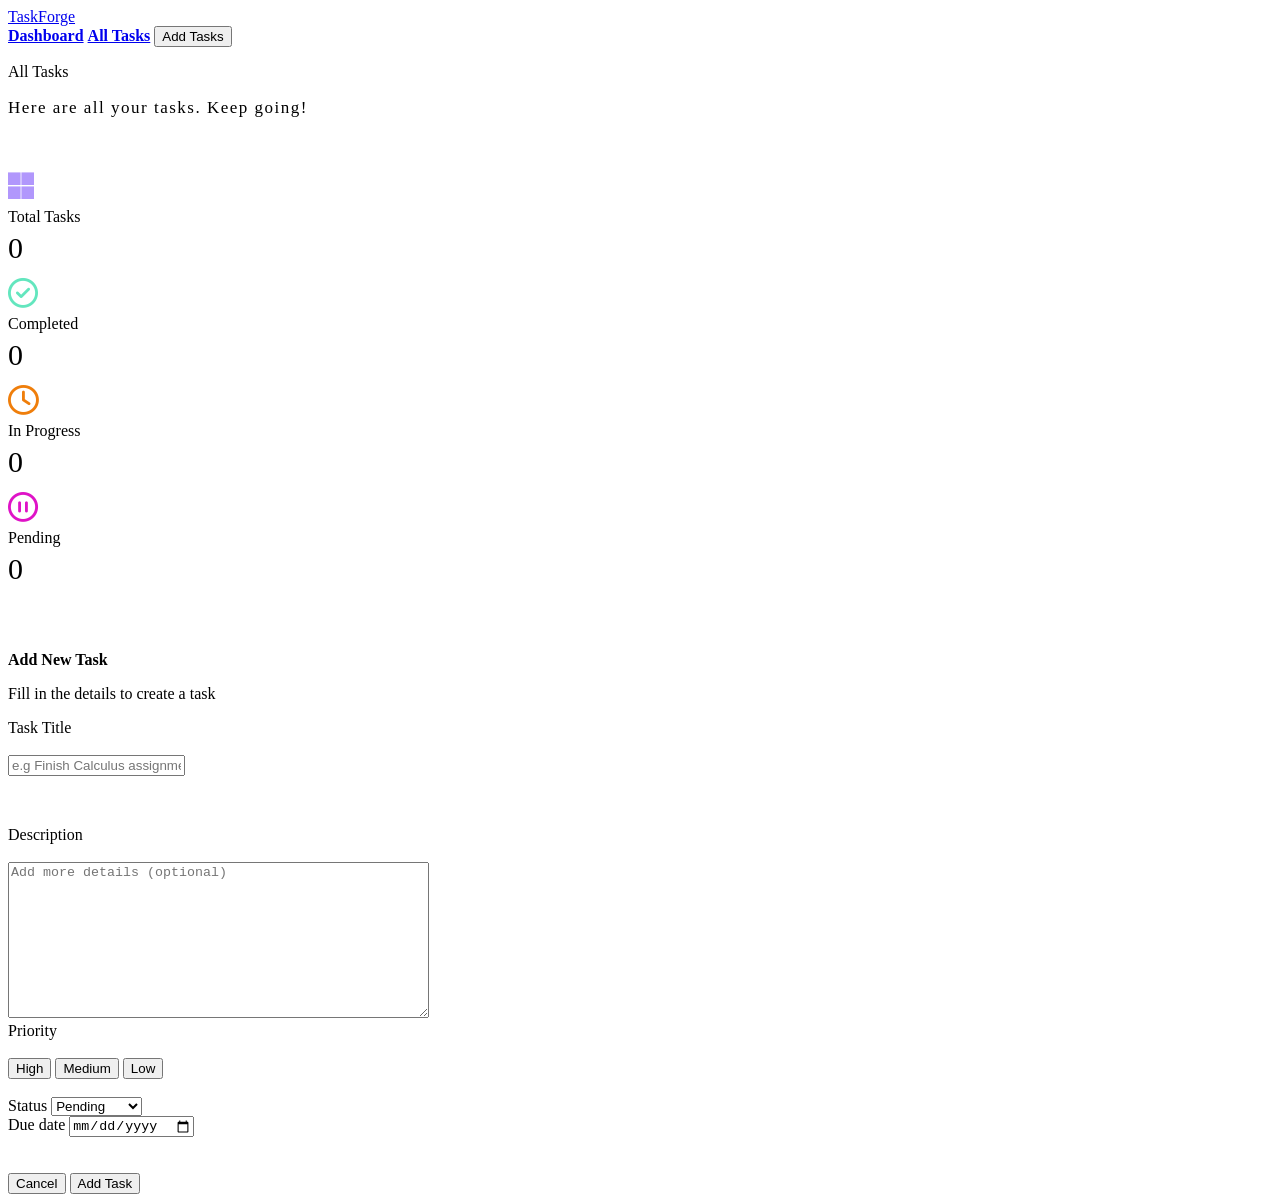
==== add-tasks.html @ 83a3e5d7 "Add HTML structure for All Tasks page This file contains the HTML structure for the 'All Tasks' page" ====
<!DOCTYPE html>
<html lang="en">
<head>
    <meta charset="UTF-8">
    <meta name="viewport" content="width=device-width, initial-scale=1.0">
    <title>All Tasks</title>
    <link rel="stylesheet" href="https://cdnjs.cloudflare.com/ajax/libs/font-awesome/6.7.2/css/all.min.css">
    <link rel="stylesheet" href="styles2.css">
  
    
</head>

<body class="body-dark">
    
        <nav class="navbar">
                <a href="product.html"><span class="banner-welcome">TaskForge</span></a>
                <div class="nav-links">
                    <a class="dashboard" href="product.html"><b>Dashboard</b></a>
                    <a class="task-all" href="all-tasks.html"><b>All Tasks</b></a>
                    <button type="button" class="add-task-btn">Add Tasks</button>
                </div>
            
        </nav>
    

        <div class="title-picture">
            <div class="title">
                <p class="add-task-title">All Tasks</p>
                <p class="add-task-desc" style="font-size: 17px;letter-spacing: 1.5px;">Here are all your tasks. Keep going!</p>
            </div>
        </div>
        <br><br>
            
        
        
        <div class="details">
            <div class="total-tasks">
                <div class="pic">
                    <i class="fa-brands fa-microsoft" style="color: rgb(177, 151, 252);border-radius: 10px;font-size: 30px;"></i>
                </div>
                <div class="desc">
                    <div class="task-title">
                        <p style="line-height: 0.5px;">Total Tasks</p>
                    </div>
                    <div class="task-num">
                        <p class="total-task-num" style="line-height: 0.5px;font-size: 30px;">0</p>
                    </div>
                </div>
            </div>
            
            <div class="completed">
                <div class="pic">
                    <i class="fa-regular fa-circle-check" style="color: rgb(99, 230, 190);border-radius: 10px;font-size: 30px;"></i>
                </div>
                <div class="desc">
                    <div class="task-title">
                        <p style="line-height: 0.5px;">Completed</p>
                    </div>
                    <div class="task-num">
                        <p class="completed-task-num" style="line-height: 0.5px;font-size: 30px;">0</p>
                    </div>
                </div>
            </div>
            <div class="in-progress">
                <div class="pic">
                    <i class="fa-regular fa-clock" style="color: rgb(239, 126, 11);border-radius: 10px;font-size: 30px;"></i>
                </div>
                <div class="desc">
                    <div class="task-title">
                        <p style="line-height: 0.5px;">In Progress</p>
                    </div>
                    <div class="task-num">
                        <p class="in-progress-task-num" style="line-height: 0.5px;font-size: 30px;">0</p>
                    </div>
                </div>
            </div>
            <div class="pending">
                <div class="pic">
                    <i class="fa-regular fa-circle-pause" style="color: rgb(223, 19, 199);border-radius: 10px;font-size: 30px;"></i>
                </div>
                <div class="desc">
                    <div class="task-title">
                        <p style="line-height: 0.5px;">Pending</p>
                    </div>
                    <div class="task-num">
                        <p class="pending-task-num" style="line-height: 0.5px;font-size: 30px;">0</p>
                    </div>
                </div>
            </div>

            
        </div>
        <br><br>

        <div class="main">

        </div>

        <div class="add-task-off">
        <div class="box">

        
            <form class="add-task-form">
            <p><b>Add New Task</b></p>
            <p>Fill in the details to create a task</p>

            <label for="task-title">Task Title</label><br>
            <br>
            <input type="text" id="task-title" placeholder="e.g Finish Calculus assignment"><br>

            <p class="error-note" style="visibility: hidden;">Task title is mandatory</p>
            <label for="description">Description</label><br>
            <br>
            <textarea rows='10' cols='50' id="description" placeholder="Add more details (optional)"></textarea><br>
            <label for="priority">Priority</label><br>
            <br>
            <div class="priority-buttons">
                <button type="button" class="priority-btn" value="High">High</button>
                <button type="button" class="priority-btn" value="Medium">Medium</button>
                <button type="button" class="priority-btn" value="Low">Low</button>
            </div>
            <br>
            <div class="status-duedate">
                <div class="status">
                    <label id="status">Status</label>
                    <select class="dropdown-status">
                        <option selected>Pending</option>
                        <option>In Progress</option>
                    </select>
                </div>
                
                <div class="duedate">
                    <label for="due-date" class="duedate">Due date</label>
                    <input type="date" id="due-date" class="menu-date">
                </div>
                
            </div>
            
            <br><br>
            <button type="button" class="cancel-btn">Cancel</button>
            <button type="button" class="submit-task-entry">Add Task</button>

            </form>

        </div>

    </div>
    
    
    
<script>


    
    
    const body=document.querySelector('.body-dark');
    const addtaskmenu=document.querySelector('.add-task-off');
    const addtaskbtn=document.querySelector('.add-task-btn');
    const prioritylevel=document.querySelectorAll('.priority-btn');
    const cancelbtn=document.querySelector('.cancel-btn');

    
    addtaskbtn.addEventListener("click",function(){
        addtaskmenu.classList.toggle("add-task-on");
        addtaskmenu.classList.toggle("add-task-off");
    })


    cancelbtn.addEventListener("click",function(){
        addtaskmenu.classList.remove("add-task-on");
        addtaskmenu.classList.add("add-task-off");
        taskform.reset();
    })

    for (let i=0 ;i<prioritylevel.length;i++){
        prioritylevel[i].addEventListener("click",function(){

            for (let j=0;j<prioritylevel.length;j++){
                prioritylevel[j].classList.remove("priority-btn-selected");
            }



            prioritylevel[i].classList.add("priority-btn-selected");

        })

    };


    const submittask=document.querySelector('.submit-task-entry');
    const mainbody=document.querySelector('.main');
    const totaltasknum=document.querySelector('.total-task-num');
    const completedtasknum=document.querySelector('.completed-task-num');
    const pendingtasknum=document.querySelector('.pending-task-num');
    const inprogresstasknum=document.querySelector('.in-progress-task-num');
    const taskform=document.querySelector('.add-task-form');
    const hiddenErrornote=document.querySelector('.error-note');
   



    

    mainbody.classList.add('main-style');



    function createCard(mainbody,taskform,heading,taskdesc,selectedPriority,status,due){
        const card=document.createElement('div');
        card.classList.add('card-layout');

            const taskheading=document.createElement('div');
            taskheading.classList.add('task-heading-style');


            const buttontitle=document.createElement('div');
            buttontitle.classList.add('top-div');

                const buttonCompleted=document.createElement('button');
                buttonCompleted.classList.add('button-notcompleted');

                buttonCompleted.addEventListener("click",function(event){
                    event.preventDefault();

                    if (buttonCompleted.classList.contains('button-completed')){
                        buttonCompleted.classList.add('button-notcompleted');
                        buttonCompleted.classList.remove('button-completed');
                        tasktitle.classList.remove('line-through');
                        buttonCompleted.textContent='';
                        completedtasknum.textContent=Number(completedtasknum.textContent)-1;

                        if (status=='Pending'){
                            pendingtasknum.textContent=Number(pendingtasknum.textContent)+1;
                         }
                         else if (status=='In Progress'){
                            inprogresstasknum.textContent=Number(inprogresstasknum.textContent)+1;
                         }
                    }
                    else{
                        buttonCompleted.textContent='✔';
                        buttonCompleted.classList.add('button-completed');
                        buttonCompleted.classList.remove('button-notcompleted');
                        tasktitle.classList.add('line-through');
                        
                        completedtasknum.textContent=Number(completedtasknum.textContent)+1;

                        if (status=='Pending'){
                            pendingtasknum.textContent=Number(pendingtasknum.textContent)-1;
                        }
                        else if (status=='In Progress'){
                            inprogresstasknum.textContent=Number(inprogresstasknum.textContent)-1;
                        }
                        
                        
                    }
                    
                    
                });


                const tasktitle=document.createElement('p');
                tasktitle.textContent=heading;

                buttontitle.appendChild(buttonCompleted);
                buttontitle.appendChild(tasktitle);
            
                taskheading.appendChild(buttontitle);



                const prioritybtn=document.createElement('p');
                prioritybtn.textContent=selectedPriority;
                if (selectedPriority=='High'){
                    prioritybtn.style.color='#FF5C5C';
                }
                else if (selectedPriority=='Medium'){
                    prioritybtn.style.color='#F5A623';
                }
                else{
                    prioritybtn.style.color='#35C98A';
                }

            taskheading.appendChild(prioritybtn);
        
            card.appendChild(taskheading);

            const taskdescription=document.createElement('div');
            taskdescription.classList.add('task-description');

                const message=document.createElement('p');
                message.textContent=taskdesc;
            
            taskdescription.appendChild(message);
            card.appendChild(taskdescription);

            const others=document.createElement('div');
            others.classList.add('progress-duedate');

                const progress=document.createElement('p');
                if (status=='Pending'){
                    pendingtasknum.textContent=Number(pendingtasknum.textContent)+1;
                    progress.style.color='#A0A6B8';
                    progress.style.fontSize='14px';
                    progress.style.fontWeight='600';
                }
                else if (status=='In Progress'){
                    inprogresstasknum.textContent=Number(inprogresstasknum.textContent)+1;
                    progress.style.color='#F5A623';
                    progress.style.fontSize='14px';
                    progress.style.fontWeight='600';
                }
                else{
                    completedtasknum.textContent=Number(completedtasknum.textContent)+1;
                    progress.style.color='#35C98A';
                    progress.style.fontSize='14px';
                    progress.style.fontWeight='600';
                }

                progress.textContent=status;

                const duedate=document.createElement('p');
                duedate.textContent=due;
                duedate.style.color='#A0A6B8';
                duedate.style.fontSize='12px';
                duedate.style.fontWeight='400';

            others.appendChild(progress);
            others.appendChild(duedate);

            card.appendChild(others);

            const deletetask=document.createElement('div');
            deletetask.classList.add('delete');

                const deletebtn=document.createElement('button');
                deletebtn.type='button';
                deletebtn.classList.add('deletebtn');
                deletebtn.textContent="Delete Task";

                deletebtn.addEventListener("click",function(){
                    card.remove();

                    totaltasknum.textContent=Number(totaltasknum.textContent)-1;
                    if (buttonCompleted.classList.contains('button-completed')) {
                        completedtasknum.textContent =Number(completedtasknum.textContent) - 1;
                    }

                    else if (status=='Pending'){
                    pendingtasknum.textContent=Number(pendingtasknum.textContent)-1;
                    }
                    else if (status=='In Progress'){
                        inprogresstasknum.textContent=Number(inprogresstasknum.textContent)-1;
                    }

                    });

            
            deletetask.appendChild(deletebtn);

            card.append(deletetask);

            

            mainbody.append(card);

            totaltasknum.textContent=Number(totaltasknum.textContent)+1;
            taskform.reset();

        addtaskmenu.classList.remove('add-task-on');
        addtaskmenu.classList.add('add-task-off');

    }

    submittask.addEventListener('click',function(event){
        event.preventDefault();

        const heading=document.querySelector('#task-title');
        const taskdesc=document.querySelector('#description').value;
        const status=document.querySelector('.dropdown-status').value;
        const due=document.querySelector('#due-date').value;
        const selectedPriority = document.querySelector('.priority-btn-selected')?.value || 'High';


        if (heading.value && heading.value.trim()!=''){
            createCard(mainbody,taskform,heading.value,taskdesc,selectedPriority,status,due);
        }

        else{
            heading.classList.add('error-border');
            hiddenErrornote.style.visibility='visible';
            hiddenErrornote.style.color='red';
            hiddenErrornote.style.lineHeight='1.3';


            heading.addEventListener('input',function(){
                hiddenErrornote.style.visibility='hidden';
                heading.classList.remove('error-border');
                
            })
            
        }

    })


    const params=new URLSearchParams(window.location.search);
    
    const TITLE=params.get('Title');
    const DETAILS=params.get('Description');
    const IMPORTANCE=params.get('Priority');
    const STATUS=params.get('Status');
    const DUEDATE=params.get('Due');

    if (TITLE && TITLE.trim()!=''){
        createCard(mainbody,taskform,TITLE,DETAILS,IMPORTANCE,STATUS,DUEDATE);
    }


    



</script>  
</body>
</html>
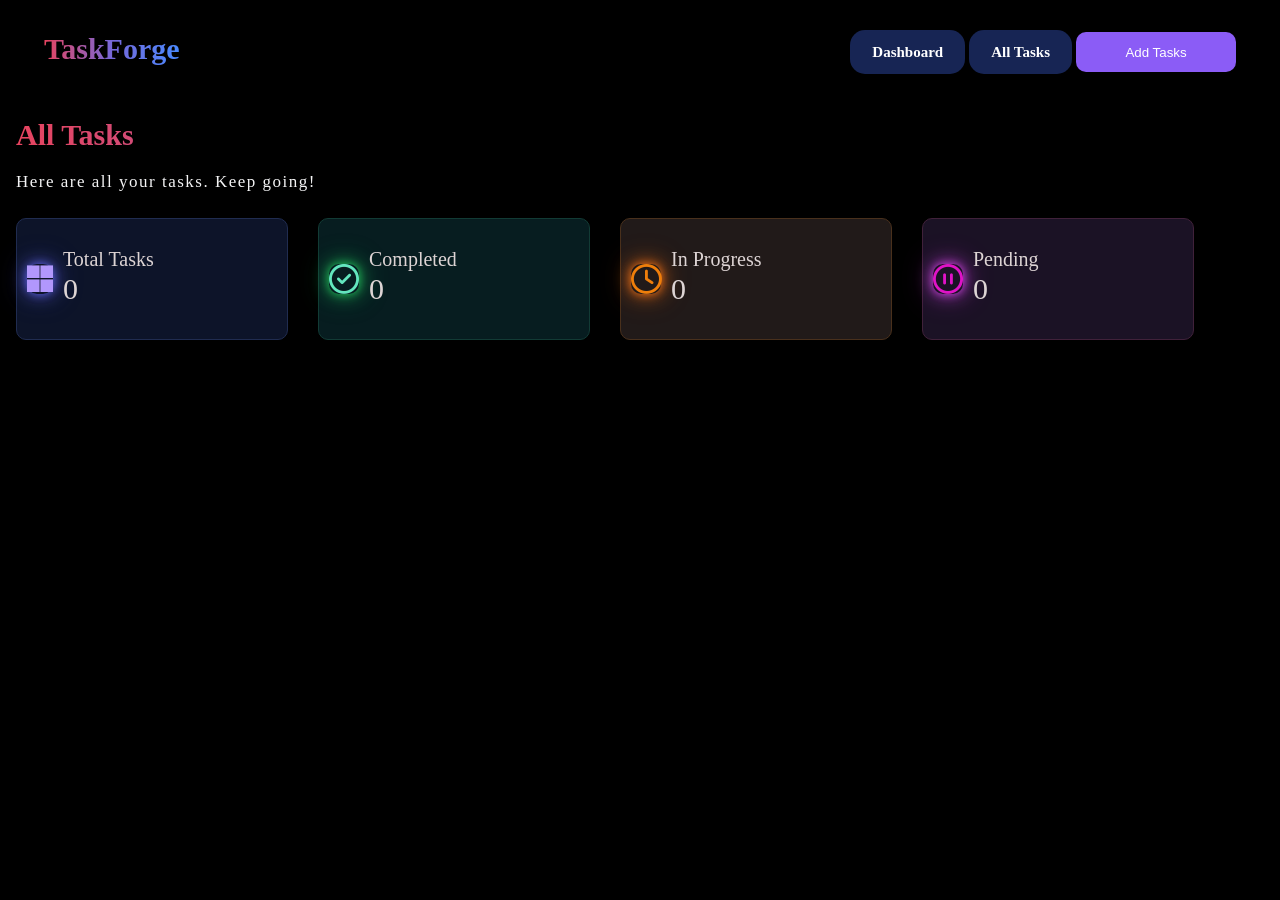
==== commit 4472e095: "Refactor task management script to external file Removed inline JavaScript for task management and a" ====
--- a/add-tasks.html
+++ b/add-tasks.html
@@ -148,279 +148,6 @@
     
     
     
-<script>
-
-
-    
-    
-    const body=document.querySelector('.body-dark');
-    const addtaskmenu=document.querySelector('.add-task-off');
-    const addtaskbtn=document.querySelector('.add-task-btn');
-    const prioritylevel=document.querySelectorAll('.priority-btn');
-    const cancelbtn=document.querySelector('.cancel-btn');
-
-    
-    addtaskbtn.addEventListener("click",function(){
-        addtaskmenu.classList.toggle("add-task-on");
-        addtaskmenu.classList.toggle("add-task-off");
-    })
-
-
-    cancelbtn.addEventListener("click",function(){
-        addtaskmenu.classList.remove("add-task-on");
-        addtaskmenu.classList.add("add-task-off");
-        taskform.reset();
-    })
-
-    for (let i=0 ;i<prioritylevel.length;i++){
-        prioritylevel[i].addEventListener("click",function(){
-
-            for (let j=0;j<prioritylevel.length;j++){
-                prioritylevel[j].classList.remove("priority-btn-selected");
-            }
-
-
-
-            prioritylevel[i].classList.add("priority-btn-selected");
-
-        })
-
-    };
-
-
-    const submittask=document.querySelector('.submit-task-entry');
-    const mainbody=document.querySelector('.main');
-    const totaltasknum=document.querySelector('.total-task-num');
-    const completedtasknum=document.querySelector('.completed-task-num');
-    const pendingtasknum=document.querySelector('.pending-task-num');
-    const inprogresstasknum=document.querySelector('.in-progress-task-num');
-    const taskform=document.querySelector('.add-task-form');
-    const hiddenErrornote=document.querySelector('.error-note');
-   
-
-
-
-    
-
-    mainbody.classList.add('main-style');
-
-
-
-    function createCard(mainbody,taskform,heading,taskdesc,selectedPriority,status,due){
-        const card=document.createElement('div');
-        card.classList.add('card-layout');
-
-            const taskheading=document.createElement('div');
-            taskheading.classList.add('task-heading-style');
-
-
-            const buttontitle=document.createElement('div');
-            buttontitle.classList.add('top-div');
-
-                const buttonCompleted=document.createElement('button');
-                buttonCompleted.classList.add('button-notcompleted');
-
-                buttonCompleted.addEventListener("click",function(event){
-                    event.preventDefault();
-
-                    if (buttonCompleted.classList.contains('button-completed')){
-                        buttonCompleted.classList.add('button-notcompleted');
-                        buttonCompleted.classList.remove('button-completed');
-                        tasktitle.classList.remove('line-through');
-                        buttonCompleted.textContent='';
-                        completedtasknum.textContent=Number(completedtasknum.textContent)-1;
-
-                        if (status=='Pending'){
-                            pendingtasknum.textContent=Number(pendingtasknum.textContent)+1;
-                         }
-                         else if (status=='In Progress'){
-                            inprogresstasknum.textContent=Number(inprogresstasknum.textContent)+1;
-                         }
-                    }
-                    else{
-                        buttonCompleted.textContent='✔';
-                        buttonCompleted.classList.add('button-completed');
-                        buttonCompleted.classList.remove('button-notcompleted');
-                        tasktitle.classList.add('line-through');
-                        
-                        completedtasknum.textContent=Number(completedtasknum.textContent)+1;
-
-                        if (status=='Pending'){
-                            pendingtasknum.textContent=Number(pendingtasknum.textContent)-1;
-                        }
-                        else if (status=='In Progress'){
-                            inprogresstasknum.textContent=Number(inprogresstasknum.textContent)-1;
-                        }
-                        
-                        
-                    }
-                    
-                    
-                });
-
-
-                const tasktitle=document.createElement('p');
-                tasktitle.textContent=heading;
-
-                buttontitle.appendChild(buttonCompleted);
-                buttontitle.appendChild(tasktitle);
-            
-                taskheading.appendChild(buttontitle);
-
-
-
-                const prioritybtn=document.createElement('p');
-                prioritybtn.textContent=selectedPriority;
-                if (selectedPriority=='High'){
-                    prioritybtn.style.color='#FF5C5C';
-                }
-                else if (selectedPriority=='Medium'){
-                    prioritybtn.style.color='#F5A623';
-                }
-                else{
-                    prioritybtn.style.color='#35C98A';
-                }
-
-            taskheading.appendChild(prioritybtn);
-        
-            card.appendChild(taskheading);
-
-            const taskdescription=document.createElement('div');
-            taskdescription.classList.add('task-description');
-
-                const message=document.createElement('p');
-                message.textContent=taskdesc;
-            
-            taskdescription.appendChild(message);
-            card.appendChild(taskdescription);
-
-            const others=document.createElement('div');
-            others.classList.add('progress-duedate');
-
-                const progress=document.createElement('p');
-                if (status=='Pending'){
-                    pendingtasknum.textContent=Number(pendingtasknum.textContent)+1;
-                    progress.style.color='#A0A6B8';
-                    progress.style.fontSize='14px';
-                    progress.style.fontWeight='600';
-                }
-                else if (status=='In Progress'){
-                    inprogresstasknum.textContent=Number(inprogresstasknum.textContent)+1;
-                    progress.style.color='#F5A623';
-                    progress.style.fontSize='14px';
-                    progress.style.fontWeight='600';
-                }
-                else{
-                    completedtasknum.textContent=Number(completedtasknum.textContent)+1;
-                    progress.style.color='#35C98A';
-                    progress.style.fontSize='14px';
-                    progress.style.fontWeight='600';
-                }
-
-                progress.textContent=status;
-
-                const duedate=document.createElement('p');
-                duedate.textContent=due;
-                duedate.style.color='#A0A6B8';
-                duedate.style.fontSize='12px';
-                duedate.style.fontWeight='400';
-
-            others.appendChild(progress);
-            others.appendChild(duedate);
-
-            card.appendChild(others);
-
-            const deletetask=document.createElement('div');
-            deletetask.classList.add('delete');
-
-                const deletebtn=document.createElement('button');
-                deletebtn.type='button';
-                deletebtn.classList.add('deletebtn');
-                deletebtn.textContent="Delete Task";
-
-                deletebtn.addEventListener("click",function(){
-                    card.remove();
-
-                    totaltasknum.textContent=Number(totaltasknum.textContent)-1;
-                    if (buttonCompleted.classList.contains('button-completed')) {
-                        completedtasknum.textContent =Number(completedtasknum.textContent) - 1;
-                    }
-
-                    else if (status=='Pending'){
-                    pendingtasknum.textContent=Number(pendingtasknum.textContent)-1;
-                    }
-                    else if (status=='In Progress'){
-                        inprogresstasknum.textContent=Number(inprogresstasknum.textContent)-1;
-                    }
-
-                    });
-
-            
-            deletetask.appendChild(deletebtn);
-
-            card.append(deletetask);
-
-            
-
-            mainbody.append(card);
-
-            totaltasknum.textContent=Number(totaltasknum.textContent)+1;
-            taskform.reset();
-
-        addtaskmenu.classList.remove('add-task-on');
-        addtaskmenu.classList.add('add-task-off');
-
-    }
-
-    submittask.addEventListener('click',function(event){
-        event.preventDefault();
-
-        const heading=document.querySelector('#task-title');
-        const taskdesc=document.querySelector('#description').value;
-        const status=document.querySelector('.dropdown-status').value;
-        const due=document.querySelector('#due-date').value;
-        const selectedPriority = document.querySelector('.priority-btn-selected')?.value || 'High';
-
-
-        if (heading.value && heading.value.trim()!=''){
-            createCard(mainbody,taskform,heading.value,taskdesc,selectedPriority,status,due);
-        }
-
-        else{
-            heading.classList.add('error-border');
-            hiddenErrornote.style.visibility='visible';
-            hiddenErrornote.style.color='red';
-            hiddenErrornote.style.lineHeight='1.3';
-
-
-            heading.addEventListener('input',function(){
-                hiddenErrornote.style.visibility='hidden';
-                heading.classList.remove('error-border');
-                
-            })
-            
-        }
-
-    })
-
-
-    const params=new URLSearchParams(window.location.search);
-    
-    const TITLE=params.get('Title');
-    const DETAILS=params.get('Description');
-    const IMPORTANCE=params.get('Priority');
-    const STATUS=params.get('Status');
-    const DUEDATE=params.get('Due');
-
-    if (TITLE && TITLE.trim()!=''){
-        createCard(mainbody,taskform,TITLE,DETAILS,IMPORTANCE,STATUS,DUEDATE);
-    }
-
-
-    
-
-
-
-</script>  
+<script src="script2.js"></script>
 </body>
 </html>
--- a/styles2.css
+++ b/styles2.css
@@ -0,0 +1,701 @@
+
+        a{
+            text-decoration: none;
+        }
+
+        body{
+            background-color: black;
+            color: rgb(221, 212, 212);  
+                  
+        }
+
+        .add-task-title{
+            font-size: 30px;
+            font-weight: 800;
+            background: linear-gradient(90deg, #E8445F, #7668D9, #4989FF);
+            background-clip: text;
+            color: transparent;
+
+        }
+
+        button{
+            border: none;
+            width: 220px;
+            height: 40px;
+            cursor: pointer;
+            background-color: transparent;
+            color:rgb(221, 212, 212);
+            text-align: left;
+            padding: 10px;
+            
+        }
+
+        button:hover{
+            background-color: rgb(63, 63, 234);
+            border-radius: 10px;
+        }
+
+
+        .title-picture{
+            display: flex;
+            flex-direction: column;
+            gap: 15px;
+        }
+
+        .title{
+            display: flex;
+            flex-direction: column;
+        }
+
+        
+
+        .add-task-desc{
+            margin: 0;
+            line-height: 0px;
+            color: #F4F4F5;
+        }
+
+        .details{
+            display: flex;
+            gap: 30px;
+        }
+
+        .total-tasks{
+            display: flex;
+            background-color: #0D1429;
+            padding: 10px;
+            border: 1px solid #202C50;
+            width: 250px;
+            height: 100px;
+            border-radius: 10px;
+            align-items: center;
+            
+        }
+
+        .completed{
+            display: flex;
+            padding: 10px;
+            background-color: #071D20;
+            border: 1px solid #123B35;
+            width: 250px;
+            height: 100px;
+            border-radius: 10px;
+            align-items: center;
+        }
+
+        .in-progress{
+            display: flex;
+            padding: 10px;
+            background-color: #211A19;
+            border: 1px solid #49301C;
+            width: 250px;
+            height: 100px;
+            border-radius: 10px;
+            align-items: center;
+        }
+
+        .pending{
+            display: flex;
+            padding: 10px;
+            background-color: #1B1225;
+            border: 1px solid #40213A;
+            width: 250px;
+            height: 100px;
+            border-radius: 10px;
+            align-items: center;
+        }
+
+        .fa-microsoft,.total-tasks:hover{
+            box-shadow:
+                0 0 8px rgba(99, 102, 241, 0.8),
+                0 0 18px rgba(99, 102, 241, 0.6),
+                0 0 30px rgba(99, 102, 241, 0.4);
+        }
+
+        .fa-circle-check,.completed:hover{
+            box-shadow:
+                0 0 8px rgba(34, 197, 94, 0.8),
+                0 0 18px rgba(34, 197, 94, 0.6),
+                0 0 30px rgba(34, 197, 94, 0.4);
+        }
+
+        .fa-clock,.in-progress:hover{
+            box-shadow:
+                0 0 8px rgba(249, 115, 22, 0.8),
+                0 0 18px rgba(249, 115, 22, 0.6),
+                0 0 30px rgba(249, 115, 22, 0.4);
+        }
+
+        .fa-circle-pause,.pending:hover{
+            box-shadow:
+                0 0 8px rgba(217, 70, 239, 0.8),
+                0 0 18px rgba(217, 70, 239, 0.6),
+                0 0 30px rgba(217, 70, 239, 0.4);
+        }
+
+       
+
+        .desc{
+            
+            padding-left: 10px;
+            padding-right: 10px;
+        }
+
+        .desc p{
+            font-size: 20px;
+        }
+
+        
+
+        
+
+        
+
+       
+
+        .add-task-off{
+            display: none;
+            background-color: #0F111A;
+            width: 600px;
+            border-radius: 10px;
+            padding: 10px;
+        }
+
+        .add-task-on{
+            display: flex;
+            position: fixed;
+            inset: 0;
+            justify-content: center;
+            align-items: center;
+            z-index: 1000;
+            backdrop-filter: blur(5px);
+            -webkit-backdrop-filter: blur(5px);
+            
+        }
+
+        .box{
+            width: 600px;
+            background-color: #0F111A;
+            padding: 10px;
+        }
+
+        button.priority-btn-selected{
+            background-color: #8B5CF6;
+        }
+
+        .add-task-btn{
+            background-color: #8B5CF6;
+            color: white;
+            border-radius: 10px;
+            width: 160px;
+            text-align: center;
+            padding: 10px;
+        }
+
+        .cancel-btn{
+            background-color:red; 
+            width: 120px;
+            border-radius:10px;
+            color: white;
+            text-align: center;
+        }
+
+        .add-task-btn:hover{
+            box-shadow: 0 0 10px #8B5CF6, 0 0 25px rgba(139, 92, 246, 0.7);
+        }
+
+        .cancel-btn:hover{
+            box-shadow: 0 0 15px 2px rgba(255, 0, 0, 0.6);
+            background-color: red;
+        }
+
+        .status-duedate{
+            display: flex;
+            gap: 18px;
+        }
+
+        .priority-btn{
+            width: 155px;
+            height: 44px;
+            border-radius: 10px;
+            background-color: #0F111A;
+            border: 1.5px solid #8B5CF6;
+        }
+        .priority-buttons{
+            display: flex;
+            gap: 10px;
+        }
+
+        #task-title{
+            width: 540px;
+            height: 12px;
+            background-color: #0F111A;
+            border: 1px solid #2D3142;
+            border-radius: 10px;
+            padding: 14px;
+            color: #F4F4F5;
+        }
+        
+        #description{
+            width: 540px;
+            height: 84px;
+            background-color: #0F111A;
+            border: 1px solid #2D3142;
+            border-radius: 10px;
+            padding-top: 12px;
+            padding-bottom: 12px;
+            padding-left: 14px;
+            padding-right: 14px;
+            color: #F4F4F5;
+        }
+
+        .status,.duedate{
+            display: flex;
+            flex-direction: column;
+        }
+
+        .status-duedate{
+            display: flex;
+        }
+
+        .duedate,#status{
+            font-size: 18px;
+            color: #D4D4D8;
+        }
+
+        .dropdown-status,.menu-date{
+            width: 263px;
+            height: 44px;
+            background-color: #0F111A;
+            border: 1px solid #2D3142;
+            border-radius: 10px;
+            color: #F4F4F5;
+            font-size: 15px;
+            padding-left: 10px;
+            color-scheme: dark
+                
+        }
+        button.add-tasks{
+            width: 87px;
+            border-radius: 12px;
+            background-color:#8B5CF6;
+            padding-left: 15px;
+            cursor: pointer;
+            font-weight: 500;
+        }
+
+        .main{
+            display: flex;
+            flex-direction: row;
+            flex-wrap: wrap;
+            width: 1250px;
+            border-radius: 12px;
+            gap: 20px;
+        }
+
+        .task-heading-style{
+            display: flex;
+            flex-direction: row;
+            justify-content: space-between;
+            font-size: 18px;
+            color: #F5F6FA;
+            font-weight: 600;
+        }
+
+        .card-layout{
+            background-color: #171B2B;
+            display: flex;
+            flex-direction: column;
+            width: 350px;
+            border-radius: 12px;
+            padding: 10px;
+            gap: 12px;
+        }
+
+        .task-description{
+            display: flex;
+            flex-wrap: wrap;
+            color: #A0A6B8;
+            font-size: 14px;
+            font-weight: 400;
+        }
+
+        .progress-duedate{
+            display: flex;
+            flex-direction: row;
+            justify-content: space-between;
+            
+        }
+
+        .delete{
+            display: flex;
+            justify-content: flex-end;
+            
+        }
+
+        .deletebtn{
+            width: 200px;
+            height: 40px;
+            background-color: red;
+            border-radius: 12px;
+            color: #FFFFFF; 
+            font-size: 12px;
+            font-weight: 600;
+        }
+
+        .deletebtn:hover{
+            background-color: red;
+        }
+
+        .navbar{
+            display: flex;
+            justify-content: space-between;
+            padding: 16px 28px;
+        }
+
+        .banner-welcome{
+            font-size: 30px;
+            font-weight: 800;
+            background: linear-gradient(90deg, #E8445F, #7668D9, #4989FF);
+            background-clip: text;
+            color: transparent;
+            
+            
+        }
+        
+        .dashboard,.task-all,.settings{
+            font-size: 15px;
+            color: #FFFFFF;
+            font-weight: 600;
+            background-color: #172554;
+            border-radius: 15px;
+            padding: 14px 22px;
+            cursor: pointer;
+        }
+
+        .body-dark{
+            padding: 8px;
+        }
+
+        .main-style{
+            display: flex;
+            padding: 40px;
+            gap:60px;
+
+        }
+
+        
+
+        .button-notcompleted{
+            width: 36px;
+            height: 36px;
+            border-radius: 50%;
+            background-color: grey;
+            border: 2px solid #FFFFFF;
+            transition: 0.25s ease;
+
+
+        }
+
+        .button-notcompleted:hover{
+            background-color: grey;
+            border-radius: 50%;
+        }
+
+        .button-completed{
+            width: 36px;
+            height: 36px;
+            border-radius: 50%;
+            background-color: #064E3B;
+            border: 2px solid #34D399;
+            color: #6EE7B7;
+            font-size: 22px;
+            font-weight: 800;
+            transition: 0.25s ease;
+            display: flex;
+            align-items: center;
+            justify-content: center;
+        }
+
+        .button-completed:hover{
+            background-color:#064E3B;
+            border-radius: 50%;
+        }
+
+        .top-div{
+            display: flex;
+            gap: 10px;
+        }
+
+        .line-through{
+            text-decoration: line-through;
+        }
+
+        .error-border {
+            border: 1px solid red !important;
+        }
+        
+
+@media (max-width: 1024px) {
+
+    * {
+        box-sizing: border-box;
+    }
+
+    .navbar {
+        flex-wrap: wrap;
+        gap: 15px;
+    }
+
+    .nav-links {
+        flex-wrap: wrap;
+        gap: 10px;
+    }
+
+    .dashboard,
+    .task-all,
+    .settings {
+        padding: 10px 14px;
+    }
+
+    .details {
+        display: grid;
+        grid-template-columns: repeat(2, minmax(0, 1fr));
+        gap: 15px;
+    }
+
+    .total-tasks,
+    .completed,
+    .in-progress,
+    .pending {
+        width: 100%;
+        min-width: 0;
+    }
+
+    .main-style {
+        padding: 20px;
+        gap: 20px;
+        flex-wrap: wrap;
+    }
+
+    .main {
+        width: 100%;
+        min-width: 0;
+    }
+
+    .card-layout {
+        width: calc(50% - 10px);
+        min-width: 0;
+    }
+
+    
+
+    
+    
+}
+
+
+
+@media (max-width: 768px) {
+
+    body {
+        padding: 10px;
+    }
+
+    .navbar {
+        flex-direction: column;
+        align-items: stretch;
+        gap: 15px;
+    }
+
+    .nav-links {
+        display: flex;
+        flex-wrap: wrap;
+        gap: 10px;
+    }
+
+    .dashboard,
+    .task-all,
+    .settings {
+        flex: 1;
+        text-align: center;
+    }
+
+    .add-task-btn {
+        width: 100%;
+    }
+
+    .details {
+        grid-template-columns: 1fr;
+    }
+
+    .total-tasks,
+    .completed,
+    .in-progress,
+    .pending {
+        width: 100%;
+    }
+
+    .main-style {
+        padding: 10px;
+        gap: 15px;
+    }
+
+    .main {
+        width: 100%;
+    }
+
+    .card-layout {
+        width: 100%;
+    }
+
+    /* Add Task modal */
+    .add-task-on {
+        padding: 10px;
+        overflow-y: auto;
+        align-items: flex-start;
+        justify-content: center;
+    }
+
+    .add-task-off {
+        display: none;
+    }
+
+    .box {
+        width: 100%;
+        max-width: 600px;
+        max-height: 92vh;
+        overflow-y: auto;
+        box-sizing: border-box;
+    }
+
+    #task-title,
+    #description {
+        width: 100%;
+        max-width: 100%;
+        box-sizing: border-box;
+    }
+
+    .priority-buttons {
+        display: flex;
+        flex-wrap: wrap;
+        gap: 10px;
+    }
+
+    /* Status and due date layout */
+    .status-duedate {
+        display: flex;
+        flex-direction: column;
+        align-items: stretch;
+        justify-content: flex-start;
+        gap: 8px;
+        height: auto;
+        min-height: 0;
+    }
+
+    .dropdown-status,
+    .menu-date {
+        display: block;
+        width: 100%;
+        max-width: 100%;
+        height: 48px;
+        min-height: 48px;
+        flex: 0 0 48px;
+        margin: 0;
+        box-sizing: border-box;
+    }
+}
+
+
+
+@media (max-width: 480px) {
+
+    body {
+        padding: 6px;
+    }
+
+    .navbar {
+        padding: 12px;
+    }
+
+    .dashboard,
+    .task-all,
+    .settings {
+        padding: 9px;
+        font-size: 14px;
+    }
+
+    .details {
+        gap: 10px;
+    }
+
+    .total-tasks,
+    .completed,
+    .in-progress,
+    .pending {
+        padding: 12px;
+    }
+
+    .main-style {
+        padding: 6px;
+        gap: 12px;
+    }
+
+    .card-layout {
+        width: 100%;
+        padding: 12px;
+    }
+
+    .add-task-on {
+        padding: 8px;
+    }
+
+    .box {
+        width: 100%;
+        max-height: 95vh;
+        padding: 12px;
+        overflow-y: auto;
+    }
+
+    #task-title,
+    #description {
+        width: 100%;
+        max-width: 100%;
+    }
+
+    .priority-buttons {
+        gap: 6px;
+    }
+
+    .priority-buttons button {
+        flex: 1 1 90px;
+        min-width: 0;
+    }
+
+
+    .status-duedate {
+        display: flex;
+        flex-direction: column;
+        align-items: stretch;
+        justify-content: flex-start;
+        gap: 8px;
+        height: auto;
+        min-height: 0;
+    }
+
+    .dropdown-status,
+    .menu-date {
+        width: 100%;
+        max-width: 100%;
+        height: 48px;
+        min-height: 48px;
+        flex: 0 0 48px;
+        margin: 0;
+    }
+
+    .cancel-btn,
+    .submit-task-entry {
+        width: calc(50% - 5px);
+    }
+}
+
